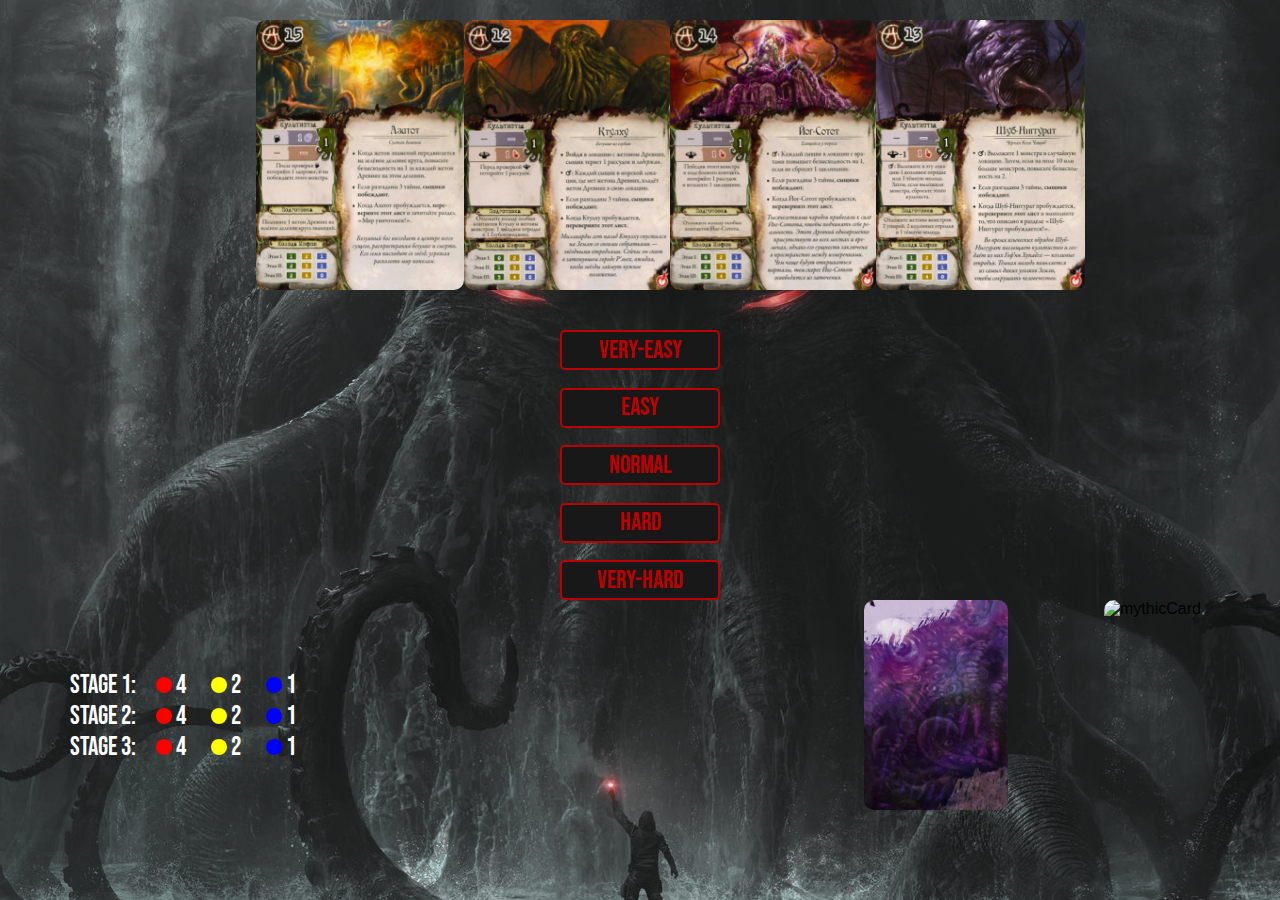
==== eldritch-codejam/index.html @ b412500a "feat: HTML layout and CSS styling" ====
<!DOCTYPE html>
<html lang="en">
<head>
	<meta charset="UTF-8">
	<meta http-equiv="X-UA-Compatible" content="IE=edge">
	<meta name="viewport" content="width=device-width, initial-scale=1.0">
	
	<link rel="preconnect" href="https://fonts.googleapis.com">
	<link rel="preconnect" href="https://fonts.gstatic.com" crossorigin>
	<link href="https://fonts.googleapis.com/css2?family=Bebas+Neue&display=swap" rel="stylesheet">
	
	<link rel="stylesheet" href="style.css">

	<title> eldritch codejam </title>
</head>

<body>
	<div class="ancients">
		<img class="ancient__card" id="azathoth" src="assets/Ancients/Azathoth.png" alt="Azathoth">
		<img class="ancient__card" id="cthulhu" src="assets/Ancients/Cthulthu.png" alt="Cthulthu">
		<img class="ancient__card" id="iogSothoth" src="assets/Ancients/IogSothoth.png" alt="IogSothoth">
		<img class="ancient__card" id="shubNiggurath" src="assets/Ancients/ShubNiggurath.png" alt="ShubNiggurath">
	</div>

	<div class="buttons__container">
		<button class="dificulty__button" id="very-easy"> very-easy </button>
		<button class="dificulty__button" id="easy"> easy </button>
		<button class="dificulty__button" id="normal"> normal </button>
		<button class="dificulty__button" id="hard"> hard </button>
		<button class="dificulty__button" id="very-hard"> very-hard </button>
	</div>

	<div class="deckState">
		<ul class="deckTracker">
			<li>
				<p > stage 1: </p>
				<ul class="stageState">
					<li> 
						<svg width="16px" height="16px" viewBox="0 0 16 16" version="1.1" xmlns="http://www.w3.org/2000/svg">
							<circle cx="8" cy="8" r="8" fill="red"/>
						</svg>
						4
					</li>
					<li>
						<svg width="16px" height="16px" viewBox="0 0 16 16" version="1.1" xmlns="http://www.w3.org/2000/svg">
							<circle cx="8" cy="8" r="8" fill="yellow"/>
						</svg>
						2 
					</li>
					<li>
						<svg width="16px" height="16px" viewBox="0 0 16 16" version="1.1" xmlns="http://www.w3.org/2000/svg">
							<circle cx="8" cy="8" r="8" fill="blue"/>
						</svg>
						1
					</li>
				</ul>
			</li>
			<li>
				<p > stage 2: </p>
				<ul class="stageState">
					<li> 
						<svg width="16px" height="16px" viewBox="0 0 16 16" version="1.1" xmlns="http://www.w3.org/2000/svg">
							<circle cx="8" cy="8" r="8" fill="red"/>
						</svg>
						4
					</li>
					<li>
						<svg width="16px" height="16px" viewBox="0 0 16 16" version="1.1" xmlns="http://www.w3.org/2000/svg">
							<circle cx="8" cy="8" r="8" fill="yellow"/>
						</svg>
						2 
					</li>
					<li>
						<svg width="16px" height="16px" viewBox="0 0 16 16" version="1.1" xmlns="http://www.w3.org/2000/svg">
							<circle cx="8" cy="8" r="8" fill="blue"/>
						</svg>
						1
					</li>
				</ul>
			</li>
			<li>
				<p > stage 3: </p>
				<ul class="stageState">
					<li> 
						<svg width="16px" height="16px" viewBox="0 0 16 16" version="1.1" xmlns="http://www.w3.org/2000/svg">
							<circle cx="8" cy="8" r="8" fill="red"/>
						</svg>
						4
					</li>
					<li>
						<svg width="16px" height="16px" viewBox="0 0 16 16" version="1.1" xmlns="http://www.w3.org/2000/svg">
							<circle cx="8" cy="8" r="8" fill="yellow"/>
						</svg>
						2 
					</li>
					<li>
						<svg width="16px" height="16px" viewBox="0 0 16 16" version="1.1" xmlns="http://www.w3.org/2000/svg">
							<circle cx="8" cy="8" r="8" fill="blue"/>
						</svg>
						1
					</li>
				</ul>
			</li>
		</ul>

		<div class="deckSlide">
			<img class="cardBG" id="mythicCardBackground" src="assets/mythicCardBackground.png" alt="mythicCardBackground">
			<img class="cardBG" id="mythicCard" src="" alt="mythicCard">
		</div>	
	</div>
	
	<script type="module" src='index.js'></script>
	<script type="module" src='assets/MythicCards/blue/index.js'></script>
</body>
</html>
---- eldritch-codejam/style.css ----
* {
	box-sizing: border-box;
	padding: 0;
	margin: 0;
}

body {
	height: 100vh;
	background: url('assets/home.png') center top no-repeat fixed;
	font-family: 'League Gothic', sans-serif;
	padding: 20px;
}


.ancients {
	width: 60vw;
	height: 30vh;
	display: flex;
	justify-content: space-between;
	margin: 0 auto;
}

.buttons__container {
	width: 160px;
	height: 30vh;
	display: flex;
	flex-direction: column;
	justify-content: space-between;
	margin: 40px auto 0;
}

.dificulty__button {
	width: 100%;
	height: 40px;
	background-color: rgb(24, 24, 24);
	border-radius: 5px;
	border: solid 2px rgb(190, 0, 0);
	font-family: 'Bebas Neue', cursive;
	font-size: 25px;
	color: rgb(190, 0, 0);
}	

.ancient__card, .dificulty__button {
	transition: all 0.4s ease 0s;
}

.dificulty__button:hover {
	color: red;
	border: solid 2px red;
}


.deckState {
	width: 100%;
	height: 30vh;
	display: flex;
	gap: 45%;
}

.deckTracker {
	max-width: 20vw;
	max-height: 20vh;
	margin: 70px 0 0 50px;
	list-style: none;
	color: white;
	font-size: 26px;
	font-family: 'Bebas Neue', cursive;
}

.deckTracker li {
	display: flex;
	flex-wrap: nowrap;
}

.deckTracker li p {
	white-space: nowrap;
	margin-right: 20px
}

p, 
.stageState, 
.stageState li {
	display: inline;
}


.stageState{
	display: flex;
	gap: 15px;
}

.stageState li {
	width: 40px;
}


.deckSlide {
	display: flex;
	gap: 25%;
	width: 30vw;
	height: 30vh;

}

.cardBG {
	width: 150px;
	height: 210px;
	border-radius: 10px;
}

.cardBG, .ancient__card {
	transition: all 0.5s ease 0s;
	border-radius: 10px;
}

.ancient__card:hover, .cardBG:hover {
	transform: scale(1.1);
}

.cardBG:hover {
	transform: scale(1.05);
}

.ancient__card:hover,
.dificulty__button:hover,
.cardBG:hover {
	cursor: pointer;
}
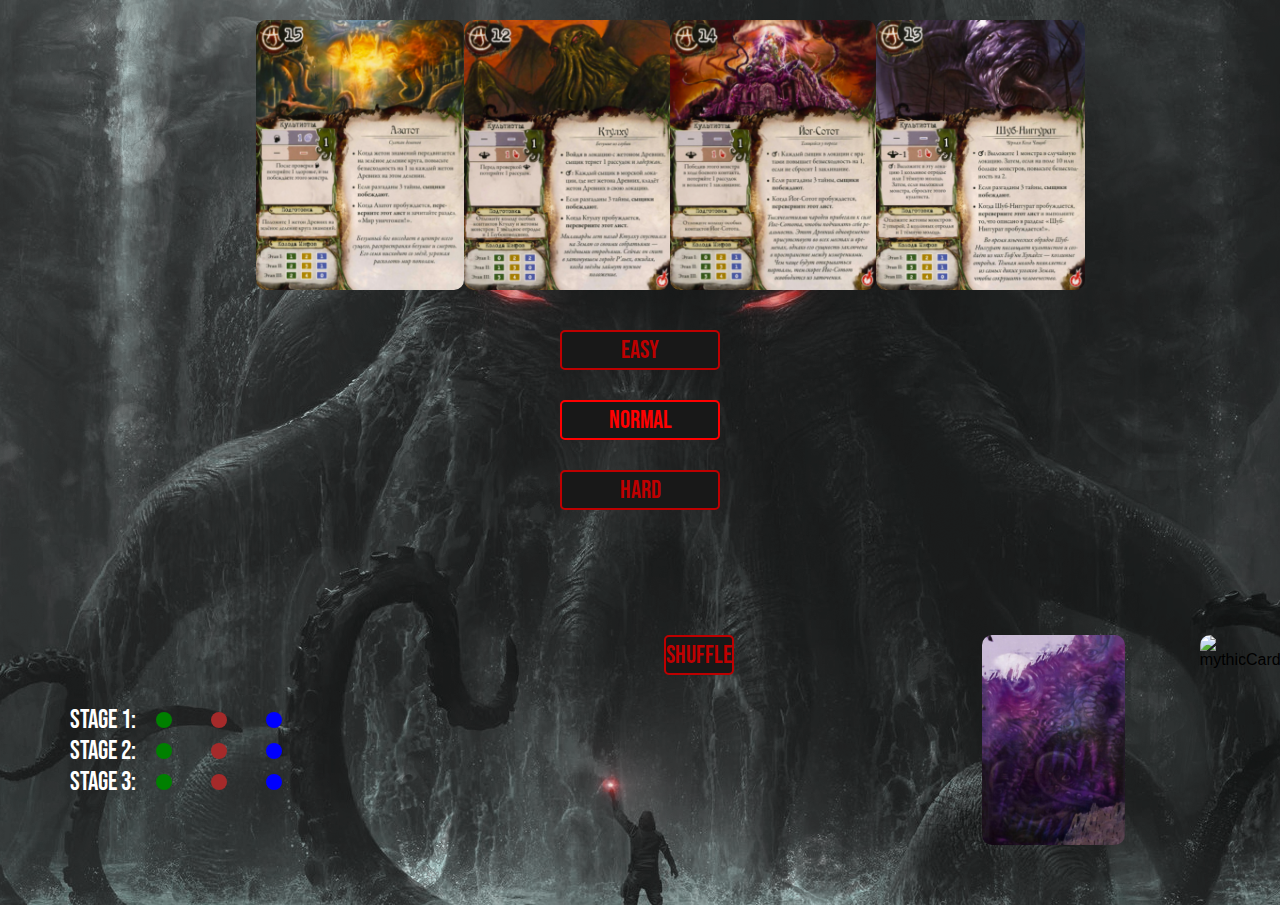
==== commit db9250db: "feat: main algorithm" ====
--- a/eldritch-codejam/index.html
+++ b/eldritch-codejam/index.html
@@ -23,85 +23,87 @@
 	</div>
 
 	<div class="buttons__container">
-		<button class="dificulty__button" id="very-easy"> very-easy </button>
+		<!-- <button class="dificulty__button" id="very-easy"> very-easy </button> -->
 		<button class="dificulty__button" id="easy"> easy </button>
 		<button class="dificulty__button" id="normal"> normal </button>
 		<button class="dificulty__button" id="hard"> hard </button>
-		<button class="dificulty__button" id="very-hard"> very-hard </button>
+		<!-- <button class="dificulty__button" id="very-hard"> very-hard </button> -->
 	</div>
 
 	<div class="deckState">
 		<ul class="deckTracker">
 			<li>
-				<p > stage 1: </p>
+				<p class="stage1"> stage 1: </p>
 				<ul class="stageState">
-					<li> 
+					<li class="stage1"> 
 						<svg width="16px" height="16px" viewBox="0 0 16 16" version="1.1" xmlns="http://www.w3.org/2000/svg">
-							<circle cx="8" cy="8" r="8" fill="red"/>
+							<circle cx="8" cy="8" r="8" fill="green"/>
 						</svg>
-						4
+						<p id="green"></p>
 					</li>
-					<li>
+					<li class="stage1" >
 						<svg width="16px" height="16px" viewBox="0 0 16 16" version="1.1" xmlns="http://www.w3.org/2000/svg">
-							<circle cx="8" cy="8" r="8" fill="yellow"/>
+							<circle cx="8" cy="8" r="8" fill="brown"/>
 						</svg>
-						2 
+						<p id="brown"></p>
 					</li>
-					<li>
+					<li class="stage1" id="blue">
 						<svg width="16px" height="16px" viewBox="0 0 16 16" version="1.1" xmlns="http://www.w3.org/2000/svg">
 							<circle cx="8" cy="8" r="8" fill="blue"/>
 						</svg>
-						1
+						<p id="blue"></p>
 					</li>
 				</ul>
 			</li>
 			<li>
-				<p > stage 2: </p>
+				<p class="stage2"> stage 2: </p>
 				<ul class="stageState">
-					<li> 
+					<li class="stage2"> 
 						<svg width="16px" height="16px" viewBox="0 0 16 16" version="1.1" xmlns="http://www.w3.org/2000/svg">
-							<circle cx="8" cy="8" r="8" fill="red"/>
+							<circle cx="8" cy="8" r="8" fill="green"/>
 						</svg>
-						4
+						<p id="green"></p>
 					</li>
-					<li>
+					<li class="stage2">
 						<svg width="16px" height="16px" viewBox="0 0 16 16" version="1.1" xmlns="http://www.w3.org/2000/svg">
-							<circle cx="8" cy="8" r="8" fill="yellow"/>
+							<circle cx="8" cy="8" r="8" fill="brown"/>
 						</svg>
-						2 
+						<p id="brown"></p>
 					</li>
-					<li>
+					<li class="stage2">
 						<svg width="16px" height="16px" viewBox="0 0 16 16" version="1.1" xmlns="http://www.w3.org/2000/svg">
 							<circle cx="8" cy="8" r="8" fill="blue"/>
 						</svg>
-						1
+						<p id="blue"></p>
 					</li>
 				</ul>
 			</li>
 			<li>
-				<p > stage 3: </p>
+				<p class="stage3"> stage 3: </p>
 				<ul class="stageState">
-					<li> 
+					<li class="stage3"> 
 						<svg width="16px" height="16px" viewBox="0 0 16 16" version="1.1" xmlns="http://www.w3.org/2000/svg">
-							<circle cx="8" cy="8" r="8" fill="red"/>
+							<circle cx="8" cy="8" r="8" fill="green"/>
 						</svg>
-						4
+						<p id="green"></p>
 					</li>
-					<li>
+					<li class="stage3">
 						<svg width="16px" height="16px" viewBox="0 0 16 16" version="1.1" xmlns="http://www.w3.org/2000/svg">
-							<circle cx="8" cy="8" r="8" fill="yellow"/>
+							<circle cx="8" cy="8" r="8" fill="brown"/>
 						</svg>
-						2 
+						<p id="brown"></p>
 					</li>
-					<li>
+					<li class="stage3">
 						<svg width="16px" height="16px" viewBox="0 0 16 16" version="1.1" xmlns="http://www.w3.org/2000/svg">
 							<circle cx="8" cy="8" r="8" fill="blue"/>
 						</svg>
-						1
+						<p id="blue"></p>
 					</li>
 				</ul>
 			</li>
 		</ul>
+
+		<button class="shuffle__button"> Shuffle </button> 
 
 		<div class="deckSlide">
 			<img class="cardBG" id="mythicCardBackground" src="assets/mythicCardBackground.png" alt="mythicCardBackground">
@@ -111,5 +113,6 @@
 	
 	<script type="module" src='index.js'></script>
 	<script type="module" src='assets/MythicCards/blue/index.js'></script>
+	<script src='self-esteem.js'></script>
 </body>
 </html>--- a/eldritch-codejam/style.css
+++ b/eldritch-codejam/style.css
@@ -22,14 +22,14 @@
 
 .buttons__container {
 	width: 160px;
-	height: 30vh;
+	height: 20vh;
 	display: flex;
 	flex-direction: column;
 	justify-content: space-between;
-	margin: 40px auto 0;
+	margin: 40px auto 125px;
 }
 
-.dificulty__button {
+.dificulty__button, .shuffle__button {
 	width: 100%;
 	height: 40px;
 	background-color: rgb(24, 24, 24);
@@ -40,11 +40,16 @@
 	color: rgb(190, 0, 0);
 }	
 
-.ancient__card, .dificulty__button {
+.shuffle__button {
+	width: 160px;
+	margin-left: 110px
+}
+
+.ancient__card, .dificulty__button, .shuffle__button {
 	transition: all 0.4s ease 0s;
 }
 
-.dificulty__button:hover {
+.dificulty__button:hover, .shuffle__button:hover {
 	color: red;
 	border: solid 2px red;
 }
@@ -54,7 +59,7 @@
 	width: 100%;
 	height: 30vh;
 	display: flex;
-	gap: 45%;
+	gap: 20%;
 }
 
 .deckTracker {
@@ -72,9 +77,13 @@
 	flex-wrap: nowrap;
 }
 
+.stage1, .stage2, .stage3 {
+	white-space: nowrap;
+}
+
 .deckTracker li p {
 	white-space: nowrap;
-	margin-right: 20px
+	margin-right: 20px;
 }
 
 p, 
@@ -123,6 +132,7 @@
 
 .ancient__card:hover,
 .dificulty__button:hover,
+.shuffle__button:hover,
 .cardBG:hover {
 	cursor: pointer;
 }